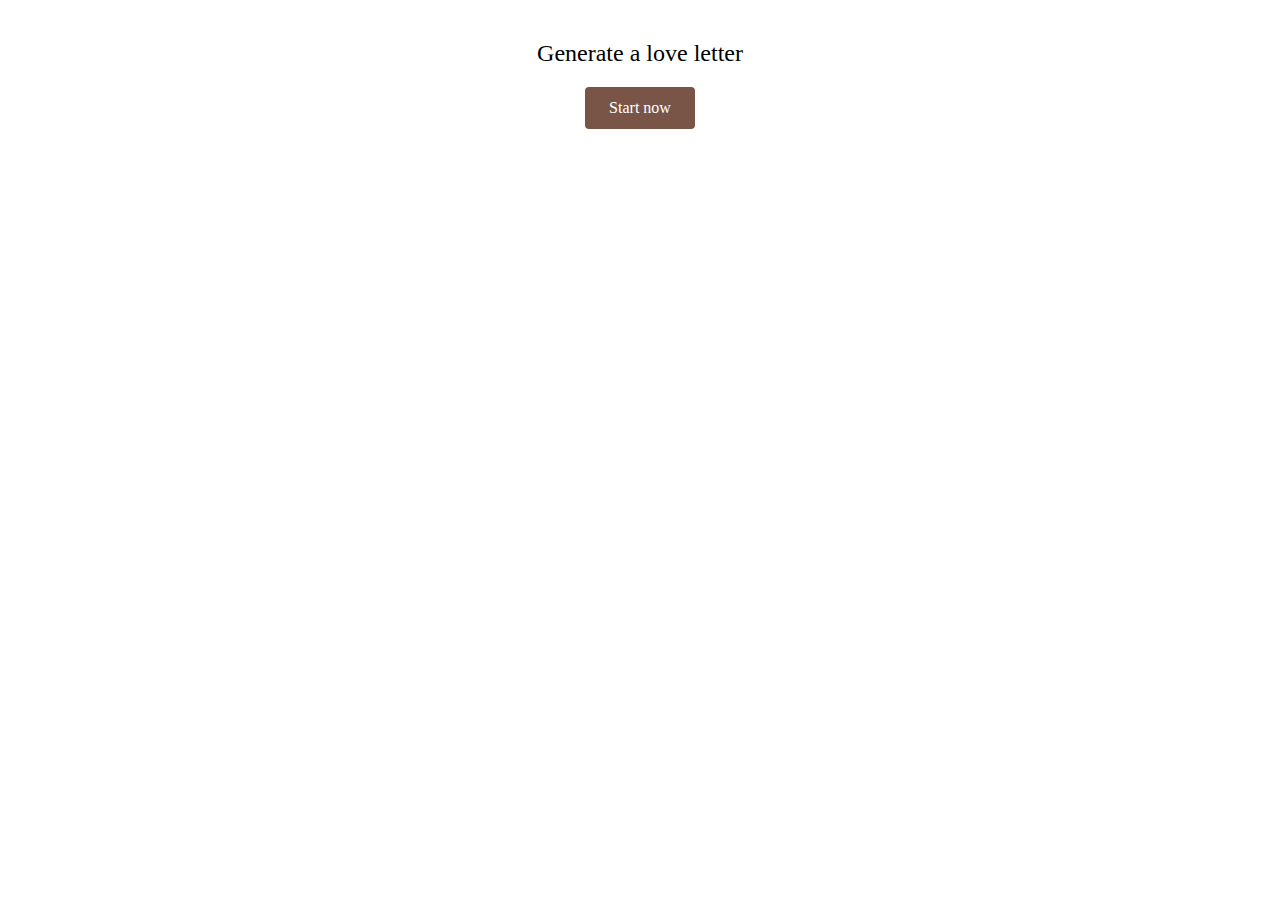
==== index.html @ 4338ef41 "added label of love letter" ====
<!DOCTYPE html>
<html lang="en">
<head>
    <meta charset="UTF-8">
    <!-- Below is a reset, it clears off browser's default style -->
	<link href="../reset.css" rel="stylesheet">
    <!--Below is a meta element that tells the browser to render it at its actual size-->
	<meta name="viewport" content="width=device-width, initial-scale=1">
    <title>Card text generator</title>
    <link rel="stylesheet" href="style.css">
</head>
<body>
<main>
 <h1>Generate a love letter</h1>
 <a href="Choose image/index.html">
    <button>Start now</button>
</a>
</main>

    <script src="script.js" defer></script>
</body>
</html>
---- style.css ----
body {
    font-family: 'Georgia', serif;
    height: 100%;
    margin: 0;
    display: flex;
    justify-content: center; 
    align-items: center; 
}
h1 {
    font-size: 24px;
    margin: 20px;
}

button {
    display: block;
    margin: 0 auto;
    padding: 12px 24px;
    background-color: #795548;
    color: white;
    border: none;
    border-radius: 4px;
    font-size: 16px;
    cursor: pointer;
}

button:hover {
    background-color: #5d4037;
}
main {
    padding: 20px;
    text-align: center;
}
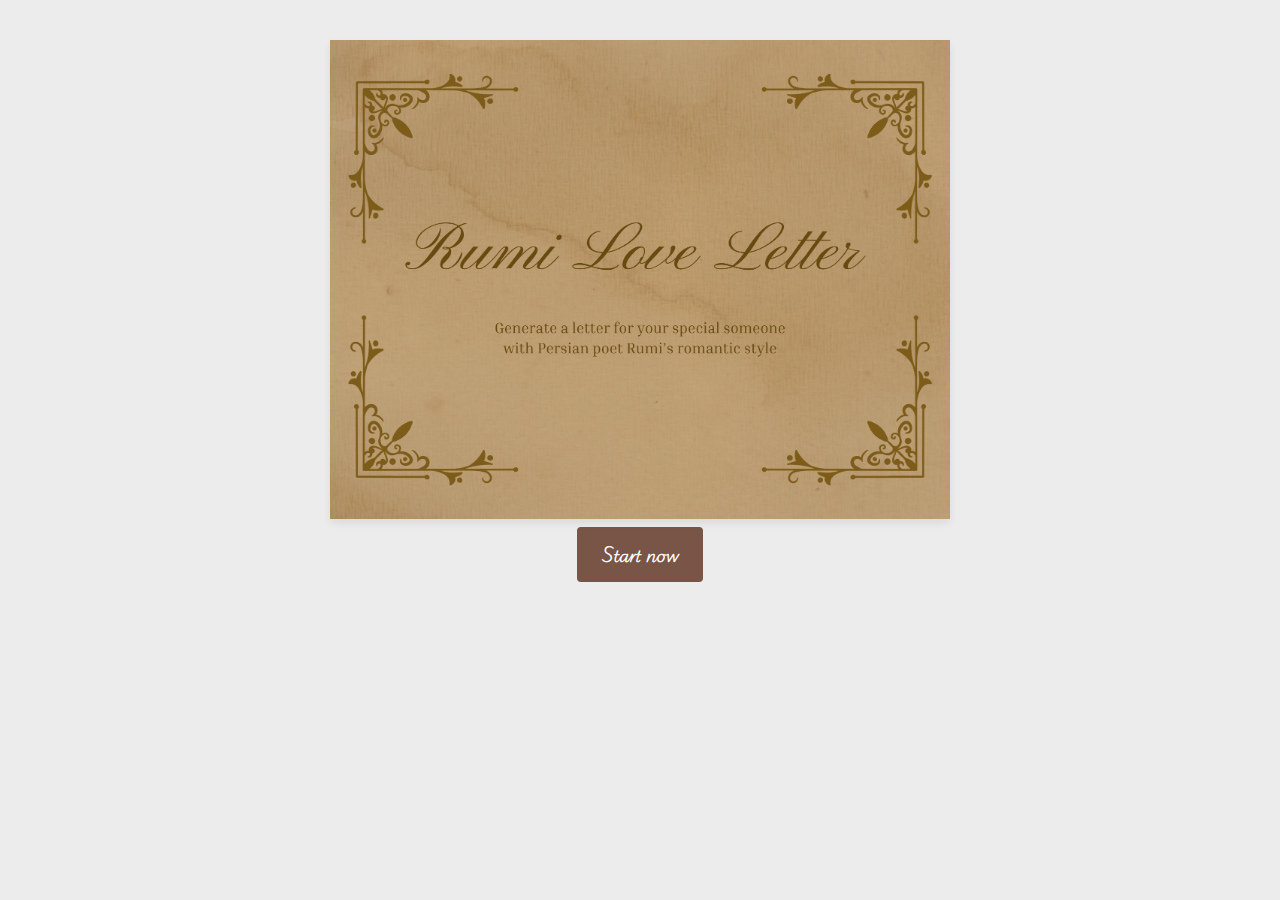
==== commit 432d60d9: "added styling" ====
--- a/index.html
+++ b/index.html
@@ -11,7 +11,9 @@
 </head>
 <body>
 <main>
- <h1>Generate a love letter</h1>
+ <!-- <h1>Generate a Rumi style love letter</h1> -->
+ <img src="../resources/Rumiletter.png" alt="image1">
+
  <a href="Choose image/index.html">
     <button>Start now</button>
 </a>
--- a/style.css
+++ b/style.css
@@ -1,10 +1,12 @@
+@import url('https://fonts.googleapis.com/css2?family=Lavishly+Yours&family=Playwrite+AU+SA:wght@100..400&display=swap');
+
 body {
-    font-family: 'Georgia', serif;
-    height: 100%;
-    margin: 0;
-    display: flex;
-    justify-content: center; 
-    align-items: center; 
+    font-family: "Playwrite AU SA", cursive;
+    max-width: 700px;
+    margin: 0 auto;
+    padding: 20px;
+    color: #000000;
+    background-color: #ececec;
 }
 h1 {
     font-size: 24px;
@@ -22,6 +24,9 @@
     font-size: 16px;
     cursor: pointer;
 }
+img {
+    box-shadow: 0 4px 8px rgba(11, 14, 22, 0.08);
+}
 
 button:hover {
     background-color: #5d4037;
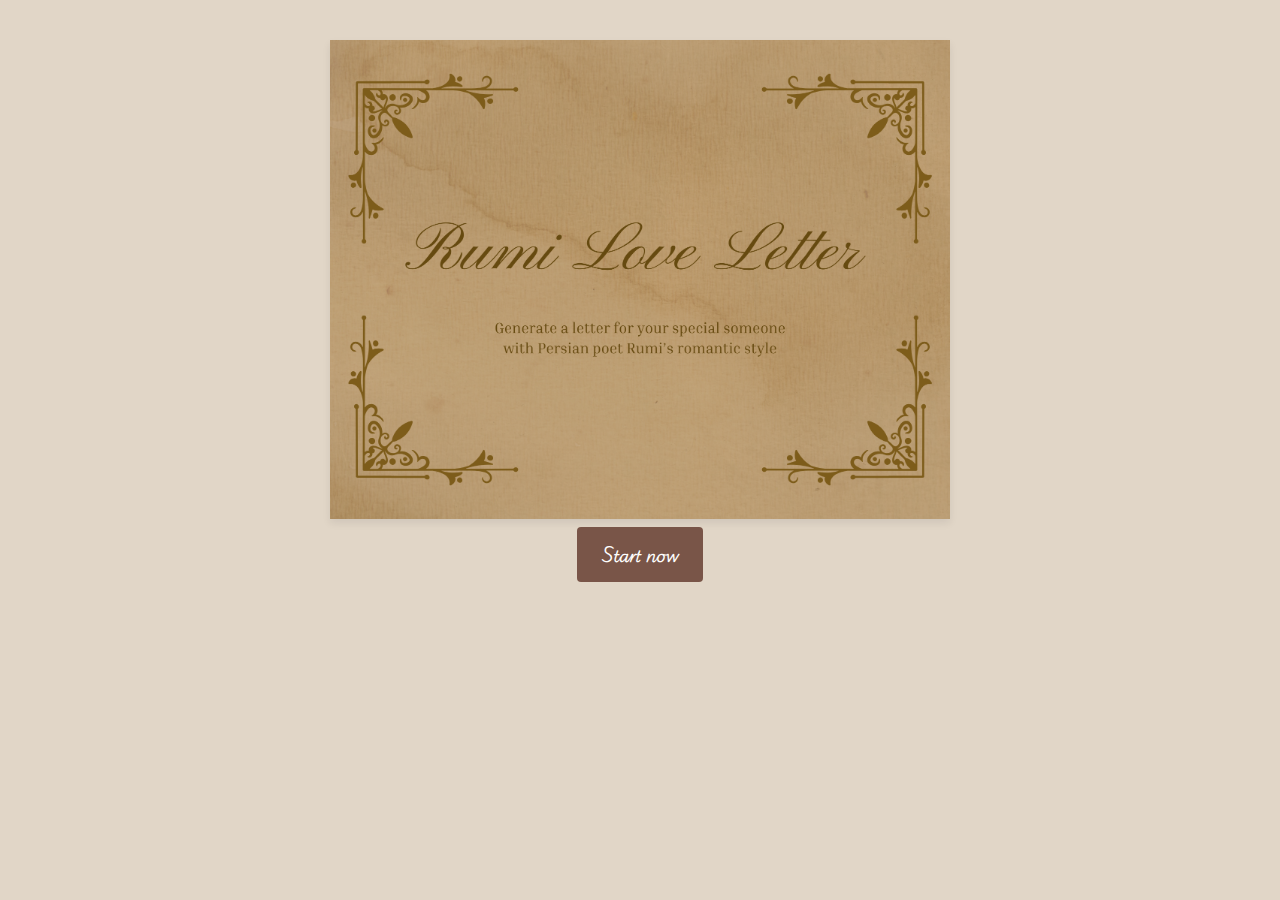
==== commit 81a4d455: "edited reset" ====
--- a/index.html
+++ b/index.html
@@ -3,16 +3,16 @@
 <head>
     <meta charset="UTF-8">
     <!-- Below is a reset, it clears off browser's default style -->
-	<link href="../reset.css" rel="stylesheet">
+	<link href="reset.css" rel="stylesheet">
     <!--Below is a meta element that tells the browser to render it at its actual size-->
 	<meta name="viewport" content="width=device-width, initial-scale=1">
     <title>Card text generator</title>
-    <link rel="stylesheet" href="style.css">
+    <link href="style.css" rel="stylesheet">
 </head>
 <body>
 <main>
  <!-- <h1>Generate a Rumi style love letter</h1> -->
- <img src="../resources/Rumiletter.png" alt="image1">
+ <img src="resources/Rumiletter.png" alt="rumiletter">
 
  <a href="Choose image/index.html">
     <button>Start now</button>
--- a/style.css
+++ b/style.css
@@ -6,7 +6,7 @@
     margin: 0 auto;
     padding: 20px;
     color: #000000;
-    background-color: #ececec;
+    background-color: #e1d6c7;
 }
 h1 {
     font-size: 24px;
@@ -34,4 +34,14 @@
 main {
     padding: 20px;
     text-align: center;
+}
+
+@media (max-width:450px) {
+    img {
+            width: 30vh;
+            height: 40vh;
+            object-fit: cover; 
+           margin: 8px;
+         
+    }
 }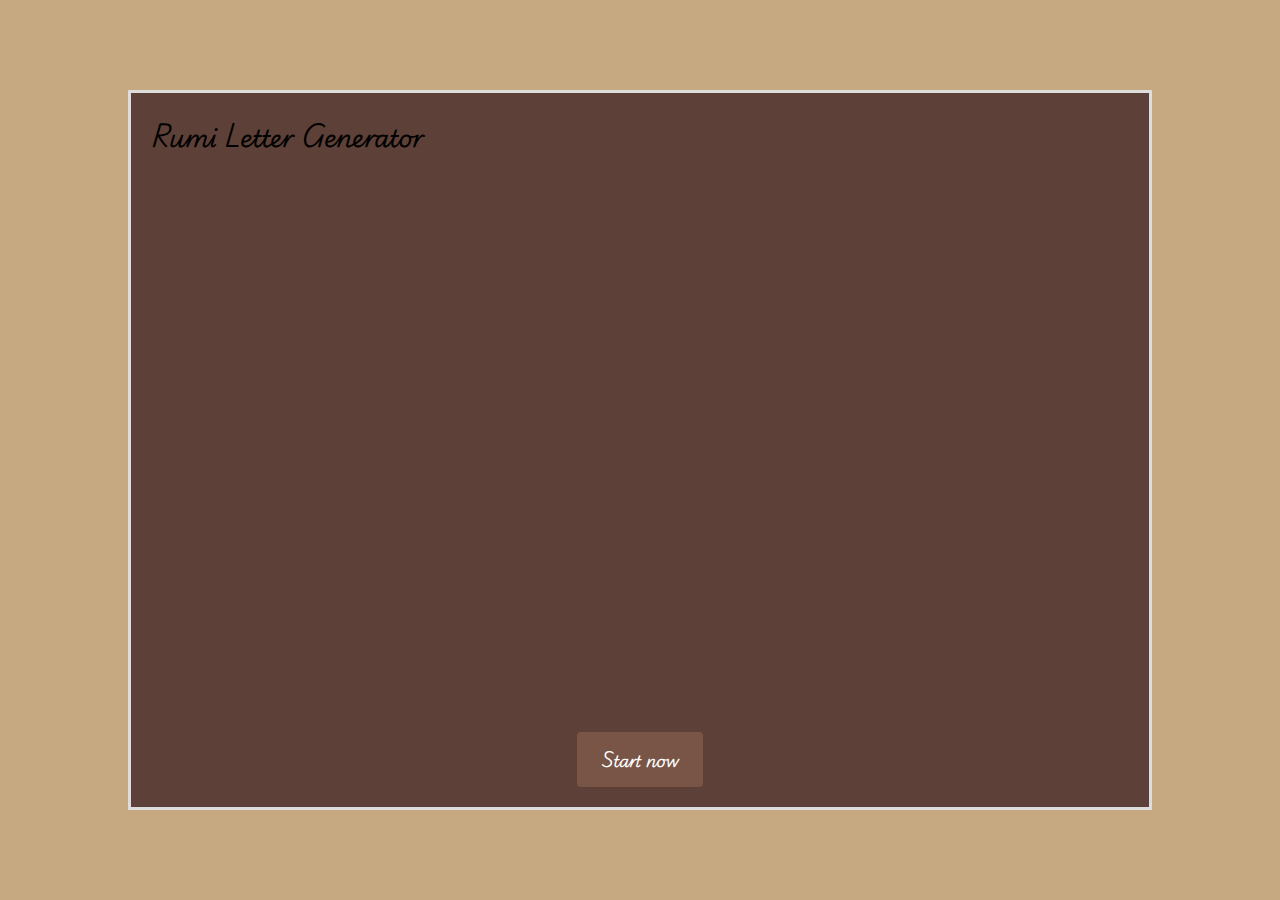
==== commit 801ae125: "Fixed the position and styling on homepage" ====
--- a/index.html
+++ b/index.html
@@ -12,14 +12,13 @@
 <body>
 <main>
  <!-- <h1>Generate a Rumi style love letter</h1> -->
- <img src="resources/Rumiletter.png" alt="rumiletter">
-
- <a href="Choose image/index.html">
+ <div id="main-title">
+    <h1> Rumi Letter Generator</h1>
+ </div>
+ <a href="NewChooseImage/index.html">
     <button>Start now</button>
 </a>
 </main>
-
-    <script src="script.js" defer></script>
 </body>
 </html>
 
--- a/style.css
+++ b/style.css
@@ -6,7 +6,7 @@
     margin: 0 auto;
     padding: 20px;
     color: #000000;
-    background-color: #e1d6c7;
+    background-color: #c6a981;
 }
 h1 {
     font-size: 24px;
@@ -14,6 +14,10 @@
 }
 
 button {
+    position: absolute; 
+    bottom: 20px;
+    left: 50%;
+    transform: translateX(-50%);
     display: block;
     margin: 0 auto;
     padding: 12px 24px;
@@ -26,22 +30,36 @@
 }
 img {
     box-shadow: 0 4px 8px rgba(11, 14, 22, 0.08);
+    display: none;
 }
 
 button:hover {
     background-color: #5d4037;
 }
 main {
-    padding: 20px;
-    text-align: center;
+    width: 80vw;
+    height: 80vh;
+    background-color: #5d4037;
+    position: fixed;
+    top: 50%;
+    left: 50%;
+    transform: translate(-50%, -50%);
+    border: 3px solid #ddd;
+    
 }
 
-@media (max-width:450px) {
+/* @media (max-width:450px) {
     img {
             width: 30vh;
             height: 40vh;
             object-fit: cover; 
-           margin: 8px;
-         
     }
-}+    main {
+        margin-top: 40px;
+        padding: 5px;
+    }
+    body {
+        max-width: 100vh;
+        padding: 0;
+    }
+} */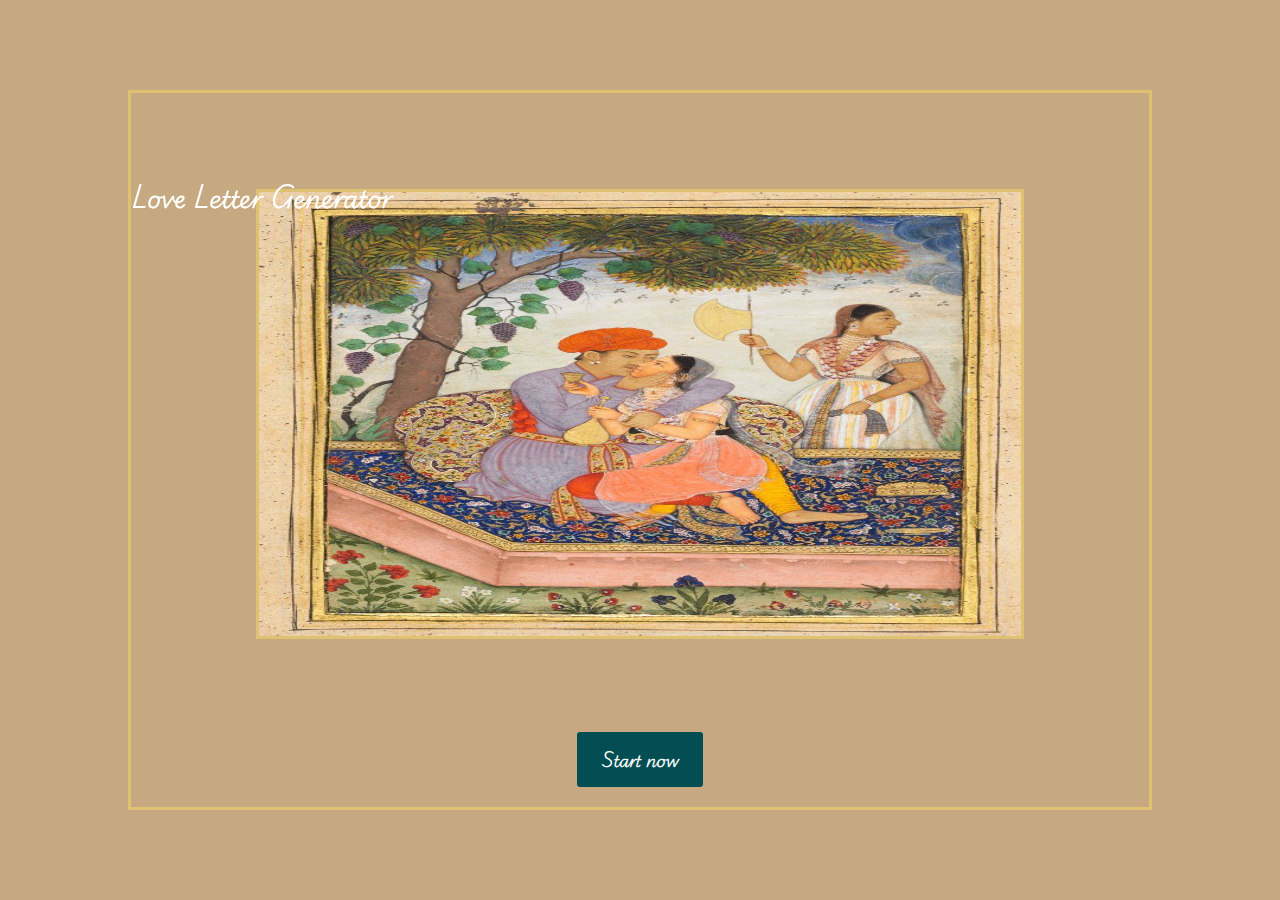
==== commit 3632df17: "edited the homepage style" ====
--- a/index.html
+++ b/index.html
@@ -12,8 +12,8 @@
 <body>
 <main>
  <!-- <h1>Generate a Rumi style love letter</h1> -->
+ <h1> Love Letter Generator</h1>
  <div id="main-title">
-    <h1> Rumi Letter Generator</h1>
  </div>
  <a href="NewChooseImage/index.html">
     <button>Start now</button>
--- a/style.css
+++ b/style.css
@@ -4,13 +4,21 @@
     font-family: "Playwrite AU SA", cursive;
     max-width: 700px;
     margin: 0 auto;
-    padding: 20px;
     color: #000000;
     background-color: #c6a981;
 }
+/* html {
+    background-image: url('/resources/Group-12.png');
+    background-repeat: no-repeat;
+    background-size: 150vw 100vh;
+} */
 h1 {
     font-size: 24px;
-    margin: 20px;
+    /* margin: 20px; */
+    margin-top: 8%;
+    color: #ffffff;
+    position: absolute;
+    z-index: 100;
 }
 
 button {
@@ -21,16 +29,30 @@
     display: block;
     margin: 0 auto;
     padding: 12px 24px;
-    background-color: #795548;
+    background-color: #024E53;
     color: white;
     border: none;
-    border-radius: 4px;
+    border-radius: 3px;
     font-size: 16px;
     cursor: pointer;
 }
 img {
     box-shadow: 0 4px 8px rgba(11, 14, 22, 0.08);
     display: none;
+}
+#main-title {
+    background-image: url('resources/ad.jpg');
+    /* filter: brightness(90%); */
+    background-repeat: no-repeat;
+    background-size: 60vw 50vh;
+    width: 60vw;
+    height: 50vh;
+    top: 45%;
+    left: 50%;
+    transform: translate(-50%, -50%);
+    position: relative;
+    border: 3px solid #dfc271;
+    
 }
 
 button:hover {
@@ -39,12 +61,14 @@
 main {
     width: 80vw;
     height: 80vh;
-    background-color: #5d4037;
+    background-image: url("resources/fds.png");
+    background-repeat: no-repeat;
+    background-size: 200vw 90vh;
     position: fixed;
     top: 50%;
     left: 50%;
     transform: translate(-50%, -50%);
-    border: 3px solid #ddd;
+    border: 3px solid #dfc271;
     
 }
 
